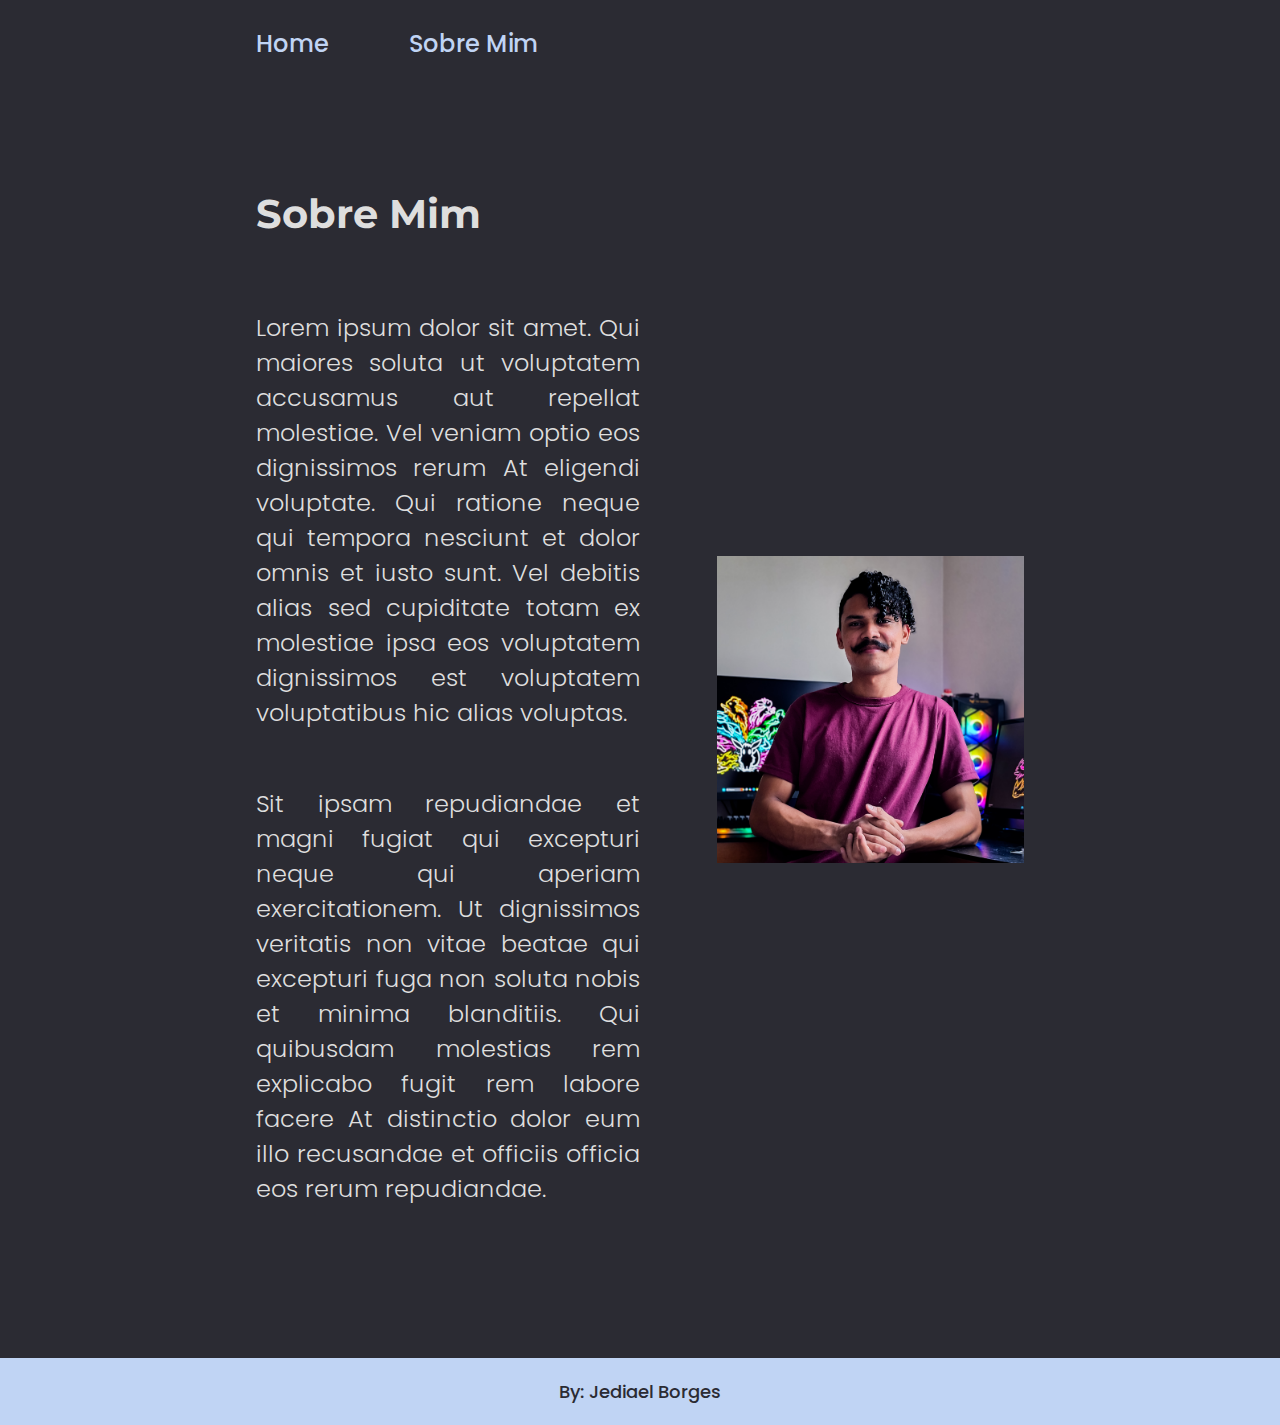
==== about.html @ 318bd3f7 "CSS e HTML em progresso de criação e ajuste fino" ====
<!DOCTYPE html>
<html lang="pt-br">
  <head>
    <meta charset="UTF-8" />
    <meta name="viewport" content="width=device-width, initial-scale=1.0" />
    <link rel="stylesheet" href="./styles/style.css" />
    <title>Sobre Mim</title>
  </head>
  <body>
    <header class="cabecalho">
      <nav class="cabecalho__menu">
        <a class="cabecalho__menu__link" href="index.html">Home</a>
        <a class="cabecalho__menu__link" href="about.html">Sobre Mim</a>
      </nav>
    </header>
    <main  class="apresentacao">
        <section class="apresentacao__conteudo">
            <h1 class="apresentacao__conteudo__titulo">Sobre Mim</h1>
            <p class="apresentacao__conteudo__texto">Lorem ipsum dolor sit amet. Qui maiores soluta ut voluptatem accusamus aut repellat molestiae. 
                Vel veniam optio eos dignissimos rerum At eligendi voluptate. 
                Qui ratione neque qui tempora nesciunt et dolor omnis et iusto sunt. 
                Vel debitis alias sed cupiditate totam ex molestiae ipsa eos voluptatem 
                dignissimos est voluptatem voluptatibus hic alias voluptas.</p>
            <p class="apresentacao__conteudo__texto">Sit ipsam repudiandae et magni fugiat qui excepturi neque qui aperiam exercitationem. 
                Ut dignissimos veritatis non vitae beatae qui excepturi fuga non soluta nobis et minima blanditiis. 
                Qui quibusdam molestias rem explicabo fugit rem labore facere 
                At distinctio dolor eum illo recusandae et officiis officia eos rerum repudiandae.</p>
        </section>
        <img class="apresentacao__conteudo__perfil" src="./assets/perfil.jpg" alt="Foto de Jediael Borges">
    </main>
    <footer>
        <p class="rodape">By: Jediael Borges</p>
    </footer>
  </body>
</html>
---- styles/style.css ----
@import url("https://fonts.googleapis.com/css2?family=Montserrat:ital,wght@0,100..900;1,100..900&family=Poppins:ital,wght@0,100;0,200;0,300;0,400;0,500;0,600;0,700;0,800;0,900;1,100;1,200;1,300;1,400;1,500;1,600;1,700;1,800;1,900&display=swap");

:root {
  --myBlack: #2b2b33;
  --myBlue: #c0d4f4;
  --myWhite: #dedede;
}
* {
  margin: 0;
  padding: 0;
}
html {
  height: 100%;
}
body {
  display: flex;
  flex-direction: column;
  min-height: 100vh;
  height: 100%;
  box-sizing: border-box;
  background-color: #2b2b33;
  color: var(--myWhite);
}
.cabecalho {
  padding: 2% 0% 0% 20%;
}
.cabecalho__menu {
  display: flex;
  gap: 80px;
}
.cabecalho__menu__link {
  color: var(--myBlue);
  text-decoration: none;
  font-family: "Poppins", sans-serif;
  font-weight: 500;
  font-size: 1.5em;
}
.cabecalho__menu__link:hover {
  color: var(--myWhite);
}

.apresentacao {
  padding: 10% 20%;
  display: flex;
  align-items: center;
  justify-content: space-between;
  flex-grow: 1;
}
.apresentacao__conteudo {
  width: 50%;
  display: flex;
  flex-direction: column;
  gap: 2em;
}
.apresentacao__conteudo__titulo {
  font-family: "Montserrat", sans-serif;
  font-size: 2.5em;
  margin-bottom: 1em;
  text-align: justify;
}
.apresentacao__conteudo__titulo__destacar {
  color: var(--myBlue);
  text-align: justify;
}
.apresentacao__conteudo__texto {
  font-family: "Poppins", sans-serif;
  font-weight: 300;
  font-size: 1.5em;
  margin-bottom: 1em;
  text-align: justify;
}
.apresentacao__conteudo__perfil {
  display: flex;
  width: 40%;
}
.apresentacao__links {
  display: flex;
  flex-direction: column;
  gap: 1em;
  align-items: center;
  justify-content: space-between;
}
.apresentacao__links__contatos {
  display: flex;
  gap: 1em;
  font-family: poppins;
  font-weight: 500;
}
.apresentacao__links__link {
  /* background-color: #c0d4f4; */
  display: flex;
  align-items: center;
  justify-content: center;
  background-color: var(--myBlack);
  width: 300px;
  text-align: center;
  border-radius: 16px;
  border: 2px solid var(--myBlue);
  font-family: "Poppins", sans-serif;
  font-size: 1.5em;
  padding: 15px 0;
  text-decoration: none;
  color: var(--myWhite);
  font-weight: semibold;
}
.apresentacao__links__link:hover {
  background-color: black;
  color: var(--myBlue);
}
.apresentacao__links__link__botao {
  width: 30px;
  gap: 1em;
}
.rodape {
  padding: 20px;
  background-color: var(--myBlue);
  color: var(--myBlack);
  display: flex;
  justify-content: center;
  align-items: center;
  font-family: poppins;
  font-size: large;
  font-weight: 500;
  border: none;
}
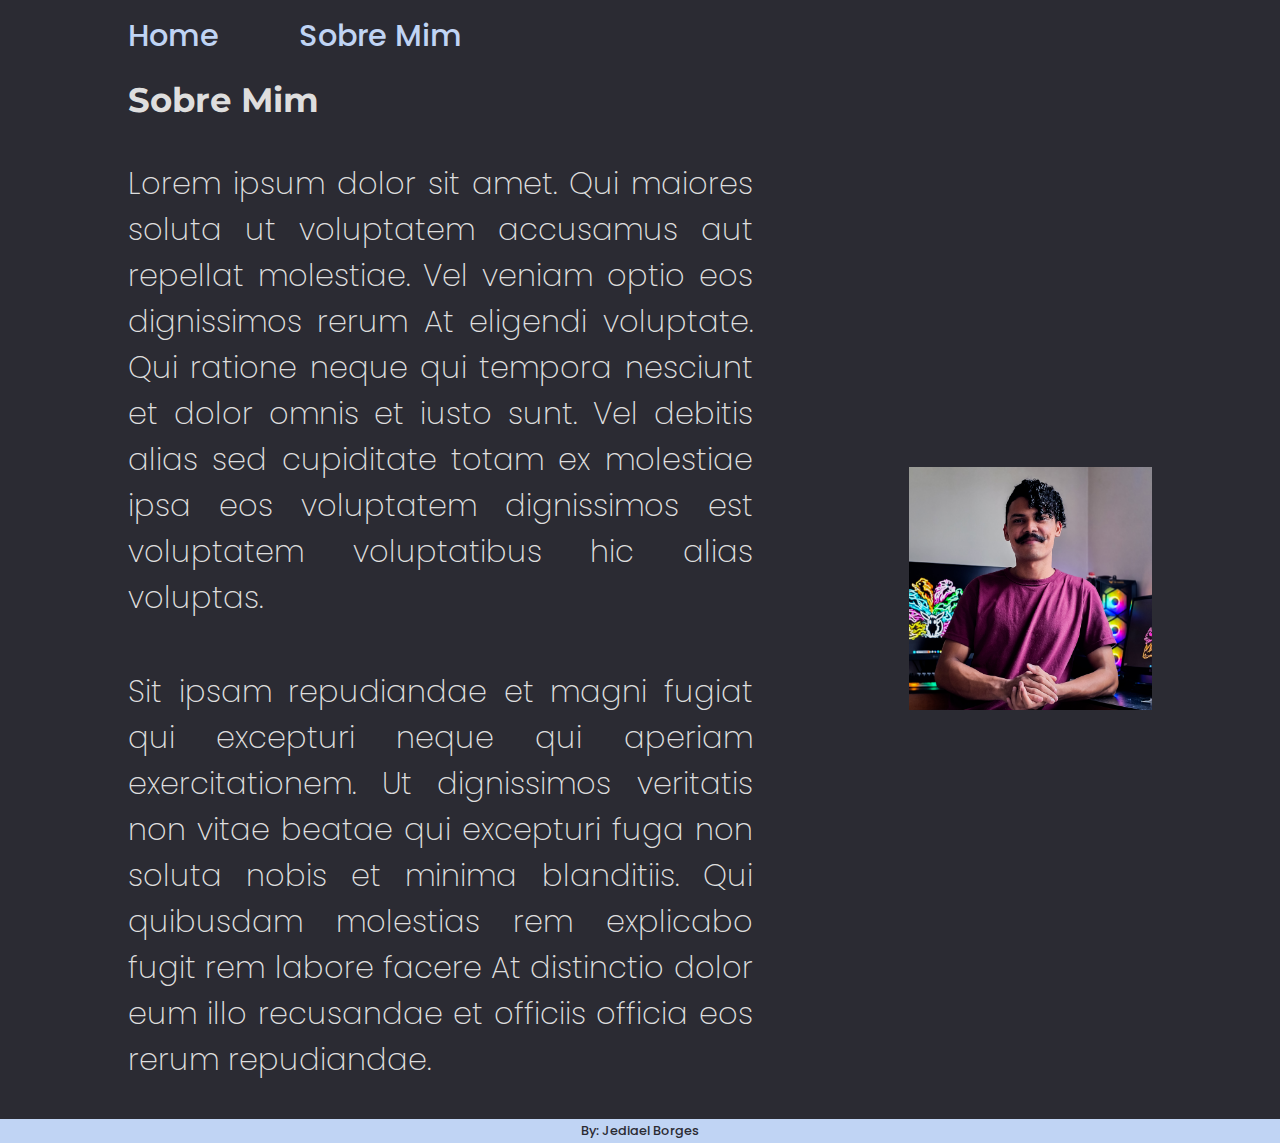
==== commit 043832e4: "Página AboutMe teve correções para mobile" ====
--- a/about.html
+++ b/about.html
@@ -14,6 +14,7 @@
       </nav>
     </header>
     <main  class="apresentacao">
+      <img class="apresentacao__conteudo__perfil" src="./assets/perfil.jpg" alt="Foto de Jediael Borges">
         <section class="apresentacao__conteudo">
             <h1 class="apresentacao__conteudo__titulo">Sobre Mim</h1>
             <p class="apresentacao__conteudo__texto">Lorem ipsum dolor sit amet. Qui maiores soluta ut voluptatem accusamus aut repellat molestiae. 
@@ -26,10 +27,10 @@
                 Qui quibusdam molestias rem explicabo fugit rem labore facere 
                 At distinctio dolor eum illo recusandae et officiis officia eos rerum repudiandae.</p>
         </section>
-        <img class="apresentacao__conteudo__perfil" src="./assets/perfil.jpg" alt="Foto de Jediael Borges">
     </main>
-    <footer>
-        <p class="rodape">By: Jediael Borges</p>
+    <footer class="rodape">
+        <p class="rodape__autoria">By: Jediael Borges</p>
     </footer>
   </body>
 </html>
+ --- a/styles/style.css
+++ b/styles/style.css
@@ -4,7 +4,14 @@
   --myBlack: #2b2b33;
   --myBlue: #c0d4f4;
   --myWhite: #dedede;
-}
+  --textMedium: 1.9rem;
+  --textLarge: 2.15rem;
+  --contentSize: 50%;
+  --contentWidht: 962px;
+  --contentHeight: 747.85px;
+  --margin: 10%;
+}
+
 * {
   margin: 0;
   padding: 0;
@@ -15,47 +22,62 @@
 body {
   display: flex;
   flex-direction: column;
-  min-height: 100vh;
-  height: 100%;
-  box-sizing: border-box;
   background-color: #2b2b33;
   color: var(--myWhite);
+  gap: 5rem;
+  height: 100vh;
 }
 .cabecalho {
-  padding: 2% 0% 0% 20%;
+  padding: 1% 0% 0% var(--margin);
 }
 .cabecalho__menu {
   display: flex;
-  gap: 80px;
+  gap: 5rem;
 }
 .cabecalho__menu__link {
   color: var(--myBlue);
   text-decoration: none;
   font-family: "Poppins", sans-serif;
   font-weight: 500;
-  font-size: 1.5em;
+  font-size: var(--textMedium);
 }
 .cabecalho__menu__link:hover {
   color: var(--myWhite);
 }
 
 .apresentacao {
-  padding: 10% 20%;
-  display: flex;
+  display: flex;
+  flex-direction: row-reverse;
   align-items: center;
   justify-content: space-between;
-  flex-grow: 1;
-}
+  height: 100vh;
+}
+
 .apresentacao__conteudo {
-  width: 50%;
-  display: flex;
-  flex-direction: column;
-  gap: 2em;
+  width: 100vh;
+  display: flex;
+  align-items: left;
+  flex-direction: column;
+  gap: 2rem;
+  padding-left: var(--margin);
+}
+.apresentacao__conteudo__perfil {
+  display: flex;
+  align-items: center;
+  /* justify-content: center; */
+  /* box-sizing: 50%; */
+  width: 19%;
+  height: fit-content;
+  padding-right: var(--margin);
 }
 .apresentacao__conteudo__titulo {
+  display: flex;
+  flex-direction: column;
+  align-items: left;
+  width: 80%;
   font-family: "Montserrat", sans-serif;
-  font-size: 2.5em;
-  margin-bottom: 1em;
+  font-size: var(--textLarge);
+  margin-bottom: 1%;
   text-align: justify;
 }
 .apresentacao__conteudo__titulo__destacar {
@@ -63,63 +85,148 @@
   text-align: justify;
 }
 .apresentacao__conteudo__texto {
+  width: 80%;
   font-family: "Poppins", sans-serif;
-  font-weight: 300;
-  font-size: 1.5em;
-  margin-bottom: 1em;
+  font-weight: 200;
+  font-size: var(--textMedium);
+  margin-bottom: 1rem;
   text-align: justify;
 }
-.apresentacao__conteudo__perfil {
-  display: flex;
-  width: 40%;
-}
-.apresentacao__links {
-  display: flex;
-  flex-direction: column;
-  gap: 1em;
+
+.rodape {
+  display: flex;
+  flex-direction: column;
+  align-items: center;
+  justify-content: center;
+  background-color: var(--myBlue);
+  color: var(--myBlack);
+  gap: 1rem;
+  width: 100%;
+  position: relative;
+  bottom: 0;
+}
+
+.rodape__links {
+  display: flex;
+  flex-direction: column;
+  font-size: var(--textMedium);
+  gap: 1rem;
   align-items: center;
   justify-content: space-between;
 }
-.apresentacao__links__contatos {
-  display: flex;
-  gap: 1em;
+.rodape__links__contatos {
+  display: flex;
+  gap: 1rem;
   font-family: poppins;
   font-weight: 500;
-}
-.apresentacao__links__link {
-  /* background-color: #c0d4f4; */
+  font-size: var(--textLarge);
+}
+.rodape__links__link {
   display: flex;
   align-items: center;
   justify-content: center;
   background-color: var(--myBlack);
-  width: 300px;
+  width: 70%;
   text-align: center;
   border-radius: 16px;
-  border: 2px solid var(--myBlue);
+  border: 5px solid var(--myWhite);
   font-family: "Poppins", sans-serif;
-  font-size: 1.5em;
-  padding: 15px 0;
+  font-size: var(--textMedium);
+  padding: 0.5rem 3rem;
   text-decoration: none;
   color: var(--myWhite);
   font-weight: semibold;
-}
-.apresentacao__links__link:hover {
+  gap: 1.4rem;
+}
+.rodape__links__link:hover {
   background-color: black;
   color: var(--myBlue);
 }
-.apresentacao__links__link__botao {
-  width: 30px;
-  gap: 1em;
-}
-.rodape {
-  padding: 20px;
-  background-color: var(--myBlue);
-  color: var(--myBlack);
+.rodape__links__link__botao {
+  width: 4rem;
+}
+.rodape__autoria {
+  padding: 3px;
   display: flex;
   justify-content: center;
   align-items: center;
   font-family: poppins;
-  font-size: large;
+  font-size: 0.8rem;
   font-weight: 500;
-  border: none;
-}
+  width: 100%;
+}
+
+@media (max-aspect-ratio: 1/1) {
+  :root {
+    --textMedium: 1rem;
+    --textLarge: 1.52rem;
+  }
+  body {
+    display: flex;
+    flex-direction: column;
+    gap: 5rem;
+    height: 100vh;
+  }
+
+  .apresentacao {
+    display: flex;
+    flex-direction: column;
+    align-items: center;
+    justify-content: center;
+    height: 100vh;
+  }
+
+  .apresentacao__conteudo {
+    width: 100vw;
+    display: flex;
+    align-items: center;
+    flex-direction: column;
+    gap: 2rem;
+    padding-left: 0;
+  }
+  .apresentacao__conteudo__perfil {
+    display: flex;
+    align-items: center;
+    width: 50%;
+    height: fit-content;
+    padding-right: 0;
+    padding-bottom: 20%;
+  }
+  .rodape {
+    display: flex;
+    flex-direction: column;
+    align-items: center;
+    justify-content: center;
+    background-color: var(--myBlue);
+    color: var(--myBlack);
+    gap: 1rem;
+    width: 100%;
+    position: relative;
+    bottom: 0;
+  }
+  .rodape__links {
+    display: flex;
+    flex-direction: column;
+    font-size: var(--textMedium);
+    gap: 0.4rem;
+    align-items: center;
+    justify-content: space-between;
+  }
+  .rodape__links__contatos {
+    font-weight: 400;
+    font-size: var(--textLarge);
+  }
+
+  .rodape__links__link__botao {
+    width: 1.5rem;
+  }
+  .rodape__links__link {
+    display: flex;
+    align-items: center;
+    justify-content: center;
+    width: 25vw;
+    border: 0.15rem solid var(--myWhite);
+    padding: 0.5rem 3rem;
+    gap: 1rem;
+  }
+}
